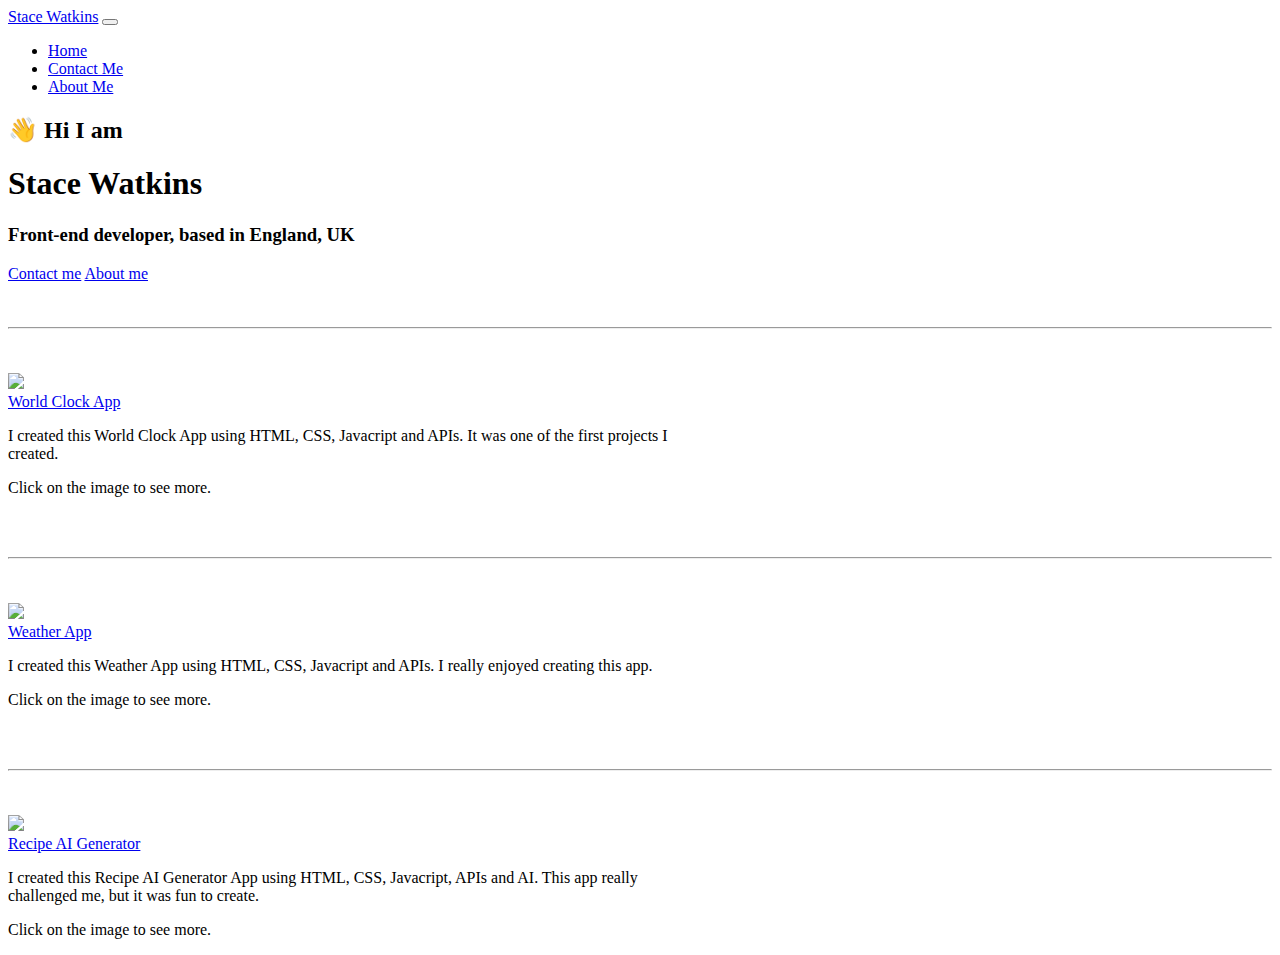
==== index.html @ 4a435219 "added index, about and css" ====
<!DOCTYPE html>
<html lang="en">
  <head>
    <meta charset="UTF-8" />
    <meta http-equiv="X-UA-Compatible" content="IE=edge" />
    <meta name="viewport" content="width=device-width, initial-scale=1.0" />
    <title>Stace Watkins</title>
    <script src="https://cdn.jsdelivr.net/npm/jquery@3.5.1/dist/jquery.slim.min.js" integrity="sha384-DfXdz2htPH0lsSSs5nCTpuj/zy4C+OGpamoFVy38MVBnE+IbbVYUew+OrCXaRkfj" crossorigin="anonymous"></script>
    <script src="https://cdn.jsdelivr.net/npm/bootstrap@4.6.2/dist/js/bootstrap.bundle.min.js" integrity="sha384-Fy6S3B9q64WdZWQUiU+q4/2Lc9npb8tCaSX9FK7E8HnRr0Jz8D6OP9dO5Vg3Q9ct" crossorigin="anonymous"></script>
    <link rel="stylesheet" href="https://cdn.jsdelivr.net/npm/bootstrap@4.6.2/dist/css/bootstrap.min.css" integrity="sha384-xOolHFLEh07PJGoPkLv1IbcEPTNtaed2xpHsD9ESMhqIYd0nLMwNLD69Npy4HI+N" crossorigin="anonymous">
    <link rel="stylesheet" href="style.css" />
  </head>

  <body>
    <nav class="navbar navbar-expand-lg navbar-light bg-light">
      <a class="navbar-brand" href="#">Stace Watkins</a>
      <button
        class="navbar-toggler"
        type="button"
        data-toggle="collapse"
        data-target="#navbarNav"
        aria-controls="navbarNav"
        aria-expanded="false"
        aria-label="Toggle navigation"
      >
        <span class="navbar-toggler-icon"></span>
      </button>
      <div class="collapse navbar-collapse" id="navbarNav">
        <ul class="navbar-nav">
          <li class="nav-item active">
            <a class="nav-link" href="index.html" >Home</a>
          </li>
          <li class="nav-item">
            <a class="nav-link" href="about.html#contact">Contact Me</a>
          </li>
          <li class="nav-item">
            <a class="nav-link" href="about.html">About Me</a>
          </li>
        </ul>
      </div>
    </nav>
    <h2>👋 Hi I am</h2>
    <h1>Stace Watkins</h1>
    <h3>Front-end developer, based in England, UK</h3>
    <div class="navigation-links">
      <a href="about.html#contact" class="contact-link">Contact me</a>
      <a href="about.html" class="about-link">About me</a>
    </div>
    <br />
    <br />
    <hr />
    <br />
    <br />
    <div class="card mx-auto border-0" style="max-width: 700px">
      <div class="row">
        <div class="col-6">
          <a href="https://world-clock-sw.netlify.app/" target="_blank"> <img
            class="pic"
            src="https://s3.amazonaws.com/shecodesio-production/uploads/files/000/147/769/original/Screenshot_2024-10-17_152639.png?1729175556"
            width="300"> </a>
        </div>
        <div class="col-6">
          <div class="card-body">
            <a href="https://world-clock-sw.netlify.app/" target="_blank" class="card-title">World Clock App</a>
            <p class="card-text mt-4 bg-light">
              I created this World Clock App using HTML, CSS, Javacript and
              APIs. It was one of the first projects I created.
            </p>
          </div>
          <p class="card-text bg-transparent"> Click on the image to see more.</p>
         </div>
          </div>
        </div>
      </div>
    </div>

    <br />
    <br />
    <hr />
    <br />
    <br />
    <div class="card mx-auto border-0" style="max-width: 700px">
      <div class="row">
        <div class="col-6">
          <a href="https://weather-app-sw.netlify.app/" target="_blank">
          <img
            class="pic"
            src="https://s3.amazonaws.com/shecodesio-production/uploads/files/000/147/768/original/Screenshot_2024-10-17_152538.png?1729175549"
            width="300"> </a>
        </div>
        <div class="col-6">
          <div class="card-body">
            <a href="https://weather-app-sw.netlify.app/" target="_blank" class="card-title">Weather App</a>
            <p class="card-text mt-4 bg-light">
              I created this Weather App using HTML, CSS, Javacript and APIs. I
              really enjoyed creating this app.
            </p>
          </div>
          <p class="card-text bg-transparent"> Click on the image to see more.</p>
         </div>
          </div>
        </div>
      </div>
    </div>

    <br />
    <br />
    <hr />
    <br />
    <br />
    <div class="card mx-auto border-0" style="max-width: 700px">
      <div class="row">
        <div class="col-6">
          <a href="https://sw-ai-recipes.netlify.app/" target="_blank">
          <img
            class="pic"
            src="https://s3.amazonaws.com/shecodesio-production/uploads/files/000/147/767/original/Recipe_AI_Generator.png?1729175538"
            width="300"
          > </a>
        </div>
        <div class="col-6">
          <div class="card-body">
            <a href="https://sw-ai-recipes.netlify.app/" target="_blank" class="card-title">Recipe AI Generator</a>
            <p class="card-text mt-4 bg-light">
              I created this Recipe AI Generator App using HTML, CSS, Javacript,
              APIs and AI. This app really challenged me, but it was fun to
              create.
            </p>
          </div>
           <p class="card-text bg-transparent"> Click on the image to see more.</p>
          </div>
        </div>
      </div>
    </div>
  </body>
</html>
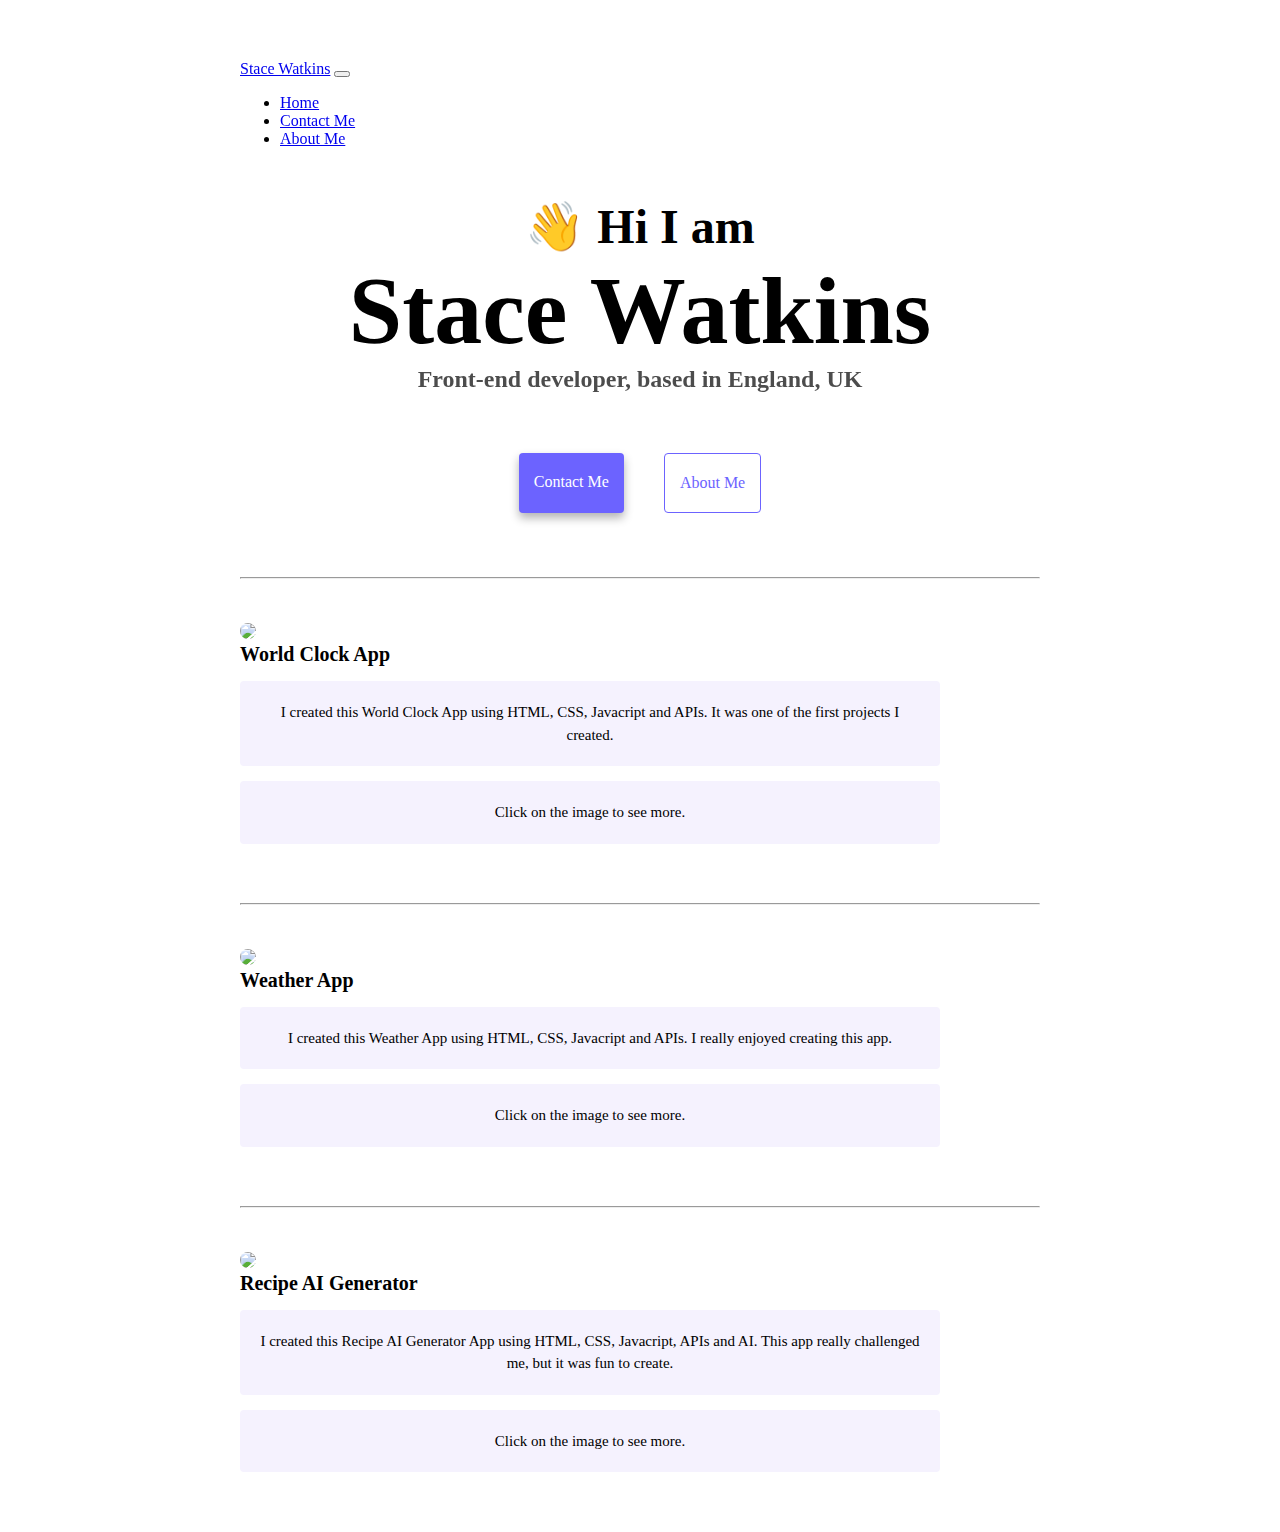
==== commit 752d67f5: "changes" ====
--- a/index.html
+++ b/index.html
@@ -8,7 +8,7 @@
     <script src="https://cdn.jsdelivr.net/npm/jquery@3.5.1/dist/jquery.slim.min.js" integrity="sha384-DfXdz2htPH0lsSSs5nCTpuj/zy4C+OGpamoFVy38MVBnE+IbbVYUew+OrCXaRkfj" crossorigin="anonymous"></script>
     <script src="https://cdn.jsdelivr.net/npm/bootstrap@4.6.2/dist/js/bootstrap.bundle.min.js" integrity="sha384-Fy6S3B9q64WdZWQUiU+q4/2Lc9npb8tCaSX9FK7E8HnRr0Jz8D6OP9dO5Vg3Q9ct" crossorigin="anonymous"></script>
     <link rel="stylesheet" href="https://cdn.jsdelivr.net/npm/bootstrap@4.6.2/dist/css/bootstrap.min.css" integrity="sha384-xOolHFLEh07PJGoPkLv1IbcEPTNtaed2xpHsD9ESMhqIYd0nLMwNLD69Npy4HI+N" crossorigin="anonymous">
-    <link rel="stylesheet" href="style.css" />
+    <link rel="stylesheet" href="/style/style.css" />
   </head>
 
   <body>
--- a/style/style.css
+++ b/style/style.css
@@ -0,0 +1,137 @@
+:root {
+    --primary-color: #6c63ff;
+    --secondary-color: #f5f2fe;
+    --box-shadow: 0 5px 10px rgba(0, 0, 0, 0.3);
+    --align-middle: center;
+}
+
+body {
+    margin: 60px auto;
+    max-width: 800px;
+}
+
+h1,
+h2,
+h3 {
+    text-align: var(--align-middle);
+
+    margin: 0;
+}
+
+h1 {
+    font-size: 96px;
+    text-align: var(--align-middle);
+}
+
+h2 {
+    font-size: 48px;
+    text-align: var(--align-middle);
+}
+
+h3 {
+    font-size: 24px;
+    opacity: 0.7;
+}
+
+p {
+    background: var(--secondary-color);
+    padding: 20px;
+    border-radius: 4px;
+    font-size: 18px;
+    line-height: 1.5;
+    text-align: var(--align-middle);
+}
+
+.navbar {
+    position: sticky;
+    top: 0;
+    margin-bottom: 50px;
+}
+
+.navigation-links {
+    display: flex;
+    margin-top: 40px;
+    justify-content: center;
+}
+
+.navigation-links a {
+    margin: 20px;
+    border-radius: 4px;
+    padding: 20px 15px;
+    text-decoration: none;
+    text-transform: capitalize;
+}
+
+.contact-link {
+    background: var(--primary-color);
+    box-shadow: var(--box-shadow);
+    color: white;
+}
+
+.about-link {
+    color: var(--primary-color);
+    border: 1px solid var(--primary-color);
+}
+
+.homepage-link {
+    color: var(--primary-color);
+    text-align: center;
+    display: block;
+}
+
+.about-paragraphs {
+    display: flex;
+    margin: 30px 0;
+}
+
+.about-paragraphs p {
+    margin: 10px;
+}
+
+.email-link {
+    display: flex;
+    justify-content: center;
+    color: var(--primary-color);
+    font-size: 28px;
+    text-decoration: none;
+}
+
+.email-link:hover {
+    text-decoration: underline;
+}
+
+.card-title {
+    text-decoration: none;
+    font-size: 20px;
+    color: black;
+    cursor: pointer;
+    font-weight: bold;
+}
+
+.pic {
+    border-radius: 8px;
+    cursor: pointer;
+    transition: ease-in-out all 0.3s;
+}
+
+.pic:hover {
+    scale: 1.5;
+}
+
+.card-text {
+    font-size: 15px;
+}
+
+.image {
+    max-width: 250px;
+    margin: auto 0;
+    padding: 10px;
+    margin-bottom: 50px;
+    margin-top: 50px;
+    transition: ease-in-out all 0.3s;
+}
+
+.image:hover {
+    scale: 1.5;
+    cursor: pointer;
+}
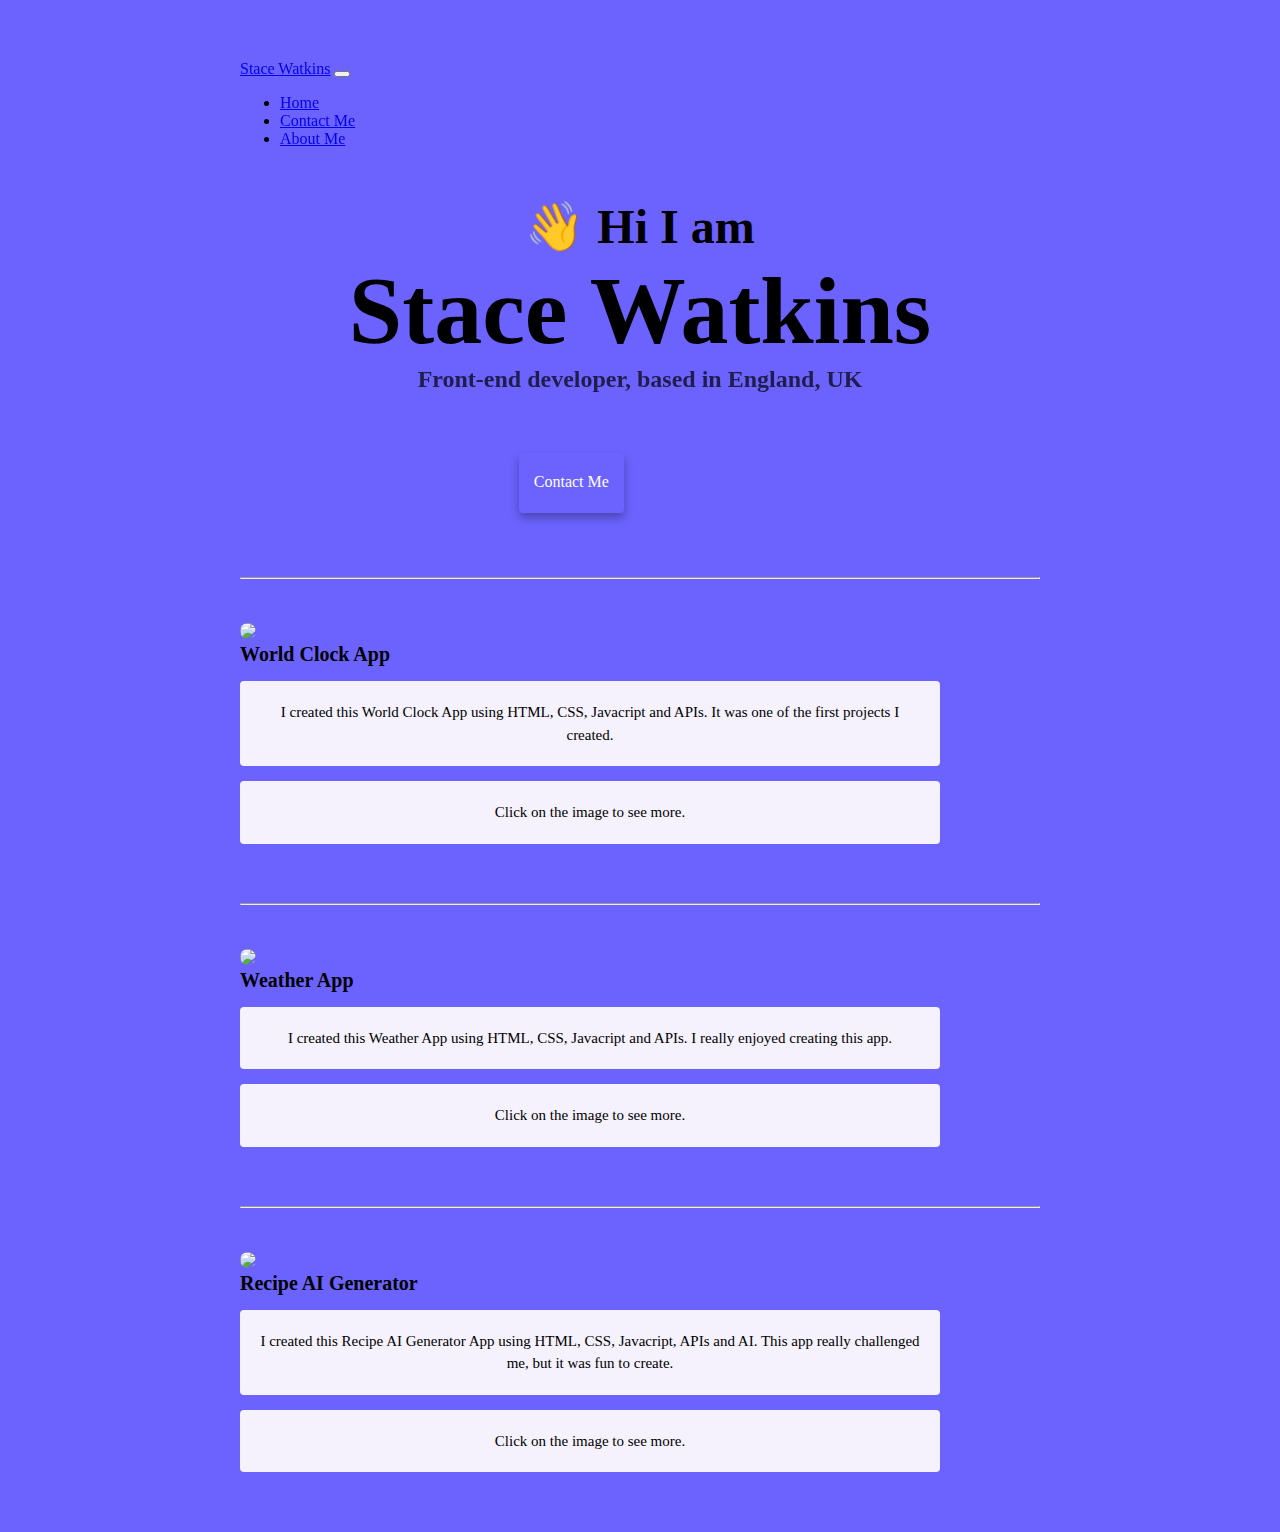
==== commit bac5c5f8: "changes" ====
--- a/index.html
+++ b/index.html
@@ -1,14 +1,12 @@
 <!DOCTYPE html>
 <html lang="en">
   <head>
-    <meta charset="UTF-8" />
-    <meta http-equiv="X-UA-Compatible" content="IE=edge" />
-    <meta name="viewport" content="width=device-width, initial-scale=1.0" />
-    <title>Stace Watkins</title>
-    <script src="https://cdn.jsdelivr.net/npm/jquery@3.5.1/dist/jquery.slim.min.js" integrity="sha384-DfXdz2htPH0lsSSs5nCTpuj/zy4C+OGpamoFVy38MVBnE+IbbVYUew+OrCXaRkfj" crossorigin="anonymous"></script>
+        <meta charset="UTF-8">
+    <meta name="viewport" content="width=device-width, initial-scale=1.0">
+    <title>Stace Watkins - Portfolio</title>
     <script src="https://cdn.jsdelivr.net/npm/bootstrap@4.6.2/dist/js/bootstrap.bundle.min.js" integrity="sha384-Fy6S3B9q64WdZWQUiU+q4/2Lc9npb8tCaSX9FK7E8HnRr0Jz8D6OP9dO5Vg3Q9ct" crossorigin="anonymous"></script>
     <link rel="stylesheet" href="https://cdn.jsdelivr.net/npm/bootstrap@4.6.2/dist/css/bootstrap.min.css" integrity="sha384-xOolHFLEh07PJGoPkLv1IbcEPTNtaed2xpHsD9ESMhqIYd0nLMwNLD69Npy4HI+N" crossorigin="anonymous">
-    <link rel="stylesheet" href="/style/style.css" />
+    <link rel="stylesheet" href="style/style.css" />
   </head>
 
   <body>
--- a/style/style.css
+++ b/style/style.css
@@ -8,6 +8,7 @@
 body {
     margin: 60px auto;
     max-width: 800px;
+    background-color: #6c63ff;
 }
 
 h1,
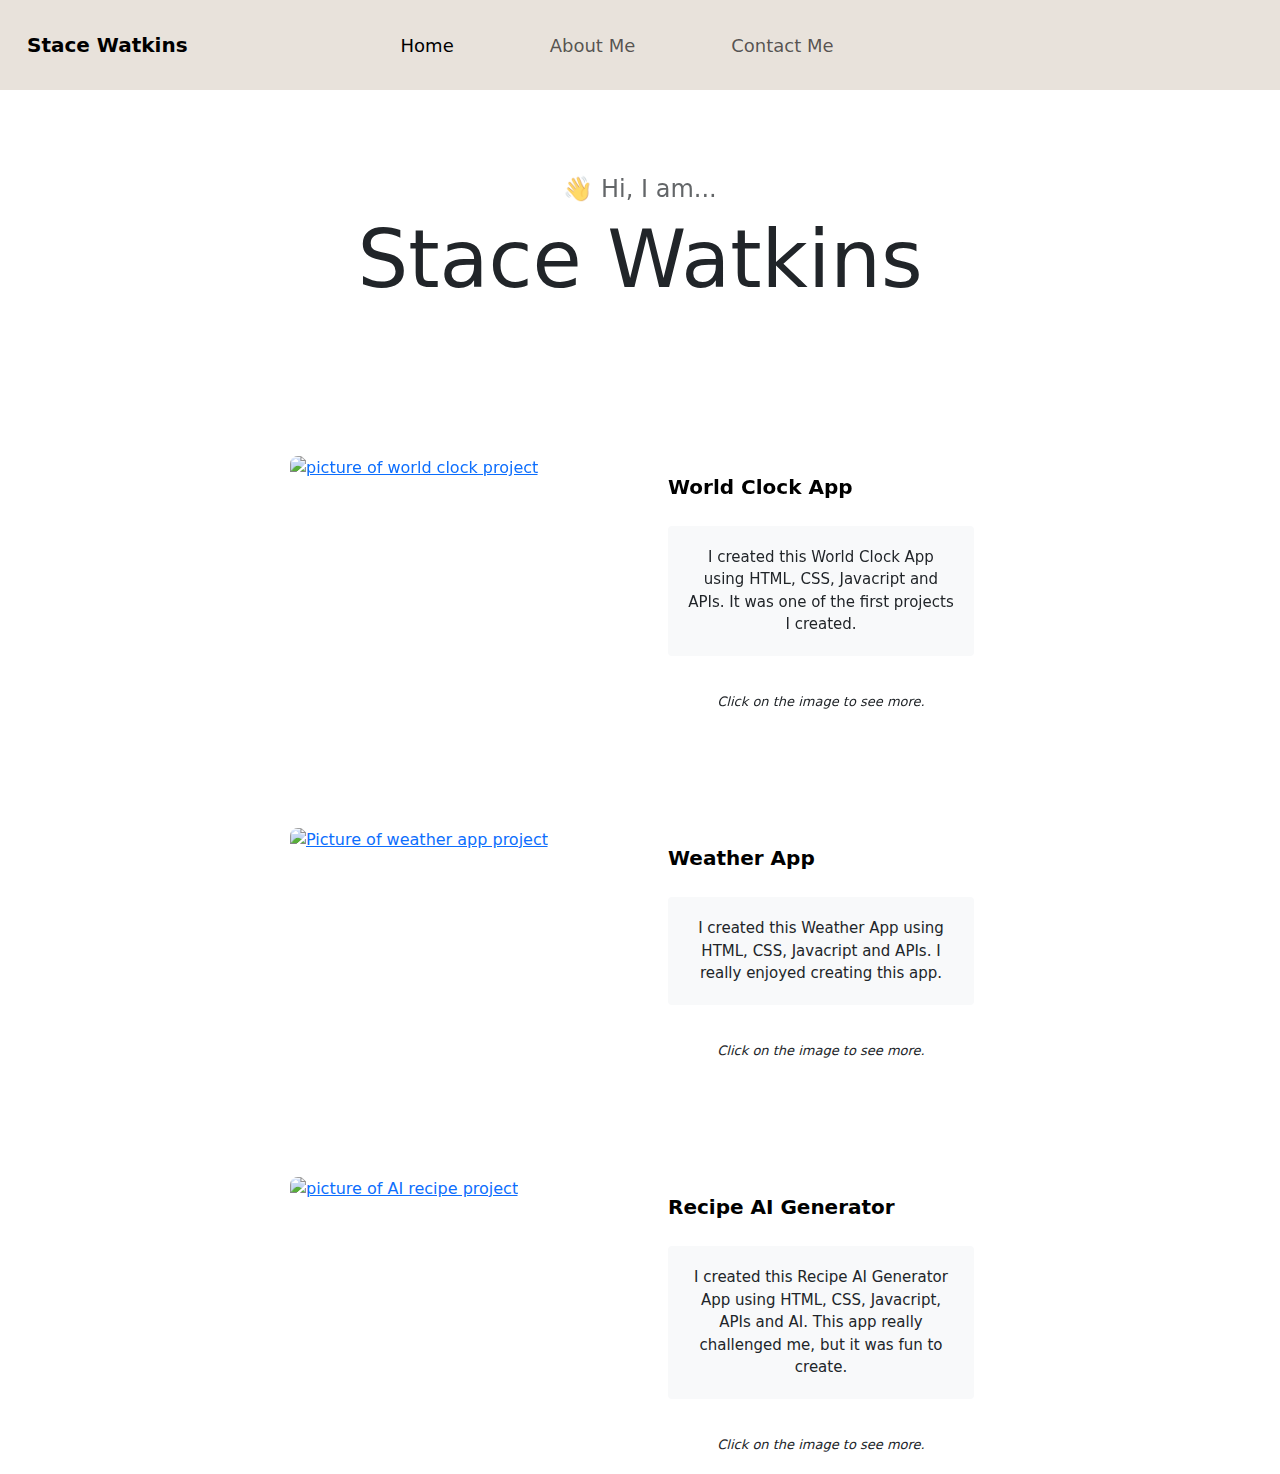
==== commit 4c78d517: "cahnged to index" ====
--- a/index.html
+++ b/index.html
@@ -1,61 +1,73 @@
 <!DOCTYPE html>
 <html lang="en">
-  <head>
-        <meta charset="UTF-8">
-    <meta name="viewport" content="width=device-width, initial-scale=1.0">
-    <title>Stace Watkins - Portfolio</title>
-    <script src="https://cdn.jsdelivr.net/npm/bootstrap@4.6.2/dist/js/bootstrap.bundle.min.js" integrity="sha384-Fy6S3B9q64WdZWQUiU+q4/2Lc9npb8tCaSX9FK7E8HnRr0Jz8D6OP9dO5Vg3Q9ct" crossorigin="anonymous"></script>
-    <link rel="stylesheet" href="https://cdn.jsdelivr.net/npm/bootstrap@4.6.2/dist/css/bootstrap.min.css" integrity="sha384-xOolHFLEh07PJGoPkLv1IbcEPTNtaed2xpHsD9ESMhqIYd0nLMwNLD69Npy4HI+N" crossorigin="anonymous">
-    <link rel="stylesheet" href="style/style.css" />
-  </head>
+    <head>
+        <meta charset="UTF-8" />
+        <meta name="viewport" content="width=device-width, initial-scale=1.0" />
+        <meta name="description" content="homepage portfolio"/>
+        <link
+            href="https://cdn.jsdelivr.net/npm/bootstrap@5.3.3/dist/css/bootstrap.min.css"
+            rel="stylesheet"
+            integrity="sha384-QWTKZyjpPEjISv5WaRU9OFeRpok6YctnYmDr5pNlyT2bRjXh0JMhjY6hW+ALEwIH"
+            crossorigin="anonymous"
+        />
+        <script
+            src="https://cdn.jsdelivr.net/npm/bootstrap@5.3.3/dist/js/bootstrap.bundle.min.js"
+            integrity="sha384-YvpcrYf0tY3lHB60NNkmXc5s9fDVZLESaAA55NDzOxhy9GkcIdslK1eN7N6jIeHz"
+            crossorigin="anonymous"
+        ></script>
+        <link rel="stylesheet" href="style/style.css" />
+        <title>Stace Watkins - Portfolio</title>
+    </head>
+    <body>
+        <!--nav bar-->
 
-  <body>
-    <nav class="navbar navbar-expand-lg navbar-light bg-light">
-      <a class="navbar-brand" href="#">Stace Watkins</a>
-      <button
-        class="navbar-toggler"
-        type="button"
-        data-toggle="collapse"
-        data-target="#navbarNav"
-        aria-controls="navbarNav"
-        aria-expanded="false"
-        aria-label="Toggle navigation"
-      >
-        <span class="navbar-toggler-icon"></span>
-      </button>
-      <div class="collapse navbar-collapse" id="navbarNav">
-        <ul class="navbar-nav">
-          <li class="nav-item active">
-            <a class="nav-link" href="index.html" >Home</a>
-          </li>
-          <li class="nav-item">
-            <a class="nav-link" href="about.html#contact">Contact Me</a>
-          </li>
-          <li class="nav-item">
-            <a class="nav-link" href="about.html">About Me</a>
-          </li>
-        </ul>
-      </div>
-    </nav>
-    <h2>👋 Hi I am</h2>
-    <h1>Stace Watkins</h1>
-    <h3>Front-end developer, based in England, UK</h3>
-    <div class="navigation-links">
-      <a href="about.html#contact" class="contact-link">Contact me</a>
-      <a href="about.html" class="about-link">About me</a>
-    </div>
-    <br />
-    <br />
-    <hr />
-    <br />
-    <br />
-    <div class="card mx-auto border-0" style="max-width: 700px">
+        <nav class="navbar navbar-expand-lg">
+            <div class="container-fluid">
+                <a class="navbar-brand" href="index.html">Stace Watkins</a>
+                <button
+                    class="navbar-toggler"
+                    type="button"
+                    data-bs-toggle="collapse"
+                    data-bs-target="#navbarNavAltMarkup"
+                    aria-controls="navbarNavAltMarkup"
+                    aria-expanded="false"
+                    aria-label="Toggle navigation"
+                >
+                    <span class="navbar-toggler-icon"></span>
+                </button>
+                <div class="collapse navbar-collapse" id="navbarNavAltMarkup">
+                    <div class="navbar-nav">
+                        <a
+                            class="nav-link active"
+                            aria-current="page"
+                            href="index.html"
+                            >Home</a
+                        >
+                        <a class="nav-link" href="aboutme.html">About Me</a>
+                        <a class="nav-link" href="aboutme.html#contact"
+                            >Contact Me</a
+                        >
+                    </div>
+                </div>
+            </div>
+        </nav>
+
+        <div class="intro">
+        <h2>👋 Hi, I am...</h2>
+
+        <h1>Stace Watkins</h1>
+        </div>
+
+<div class="container-box">
+         <div class="card mx-auto border-0" style="max-width: 700px">
+            <br/>
+            <br/>
       <div class="row">
         <div class="col-6">
           <a href="https://world-clock-sw.netlify.app/" target="_blank"> <img
             class="pic"
             src="https://s3.amazonaws.com/shecodesio-production/uploads/files/000/147/769/original/Screenshot_2024-10-17_152639.png?1729175556"
-            width="300"> </a>
+            width="300" alt="picture of world clock project" title="World Clock Project by Stace Watkins"> </a>
         </div>
         <div class="col-6">
           <div class="card-body">
@@ -65,26 +77,26 @@
               APIs. It was one of the first projects I created.
             </p>
           </div>
-          <p class="card-text bg-transparent"> Click on the image to see more.</p>
+          <p class="card-text more"> Click on the image to see more.</p>
          </div>
           </div>
         </div>
       </div>
     </div>
 
+        <br />
     <br />
     <br />
-    <hr />
     <br />
-    <br />
-    <div class="card mx-auto border-0" style="max-width: 700px">
+
+<div class="card mx-auto border-0" style="max-width: 700px">
       <div class="row">
         <div class="col-6">
           <a href="https://weather-app-sw.netlify.app/" target="_blank">
           <img
             class="pic"
             src="https://s3.amazonaws.com/shecodesio-production/uploads/files/000/147/768/original/Screenshot_2024-10-17_152538.png?1729175549"
-            width="300"> </a>
+            width="300" alt="Picture of weather app project" title="Weather App Project by Stace Watkins"> </a>
         </div>
         <div class="col-6">
           <div class="card-body">
@@ -94,7 +106,7 @@
               really enjoyed creating this app.
             </p>
           </div>
-          <p class="card-text bg-transparent"> Click on the image to see more.</p>
+          <p class="card-text more"> Click on the image to see more.</p>
          </div>
           </div>
         </div>
@@ -103,7 +115,6 @@
 
     <br />
     <br />
-    <hr />
     <br />
     <br />
     <div class="card mx-auto border-0" style="max-width: 700px">
@@ -113,7 +124,7 @@
           <img
             class="pic"
             src="https://s3.amazonaws.com/shecodesio-production/uploads/files/000/147/767/original/Recipe_AI_Generator.png?1729175538"
-            width="300"
+            width="300" alt="picture of AI recipe project" title="Recipe AI Generator App Project by Stace Watkins"
           > </a>
         </div>
         <div class="col-6">
@@ -125,10 +136,11 @@
               create.
             </p>
           </div>
-           <p class="card-text bg-transparent"> Click on the image to see more.</p>
+           <p class="card-text more"> Click on the image to see more.</p>
           </div>
         </div>
       </div>
     </div>
-  </body>
+</div>
+    </body>
 </html>
--- a/style/style.css
+++ b/style/style.css
@@ -1,41 +1,54 @@
 :root {
-    --primary-color: #6c63ff;
-    --secondary-color: #f5f2fe;
     --box-shadow: 0 5px 10px rgba(0, 0, 0, 0.3);
     --align-middle: center;
+    --primary-color: rgb(232, 226, 219);
+}
+
+@media (max-width: 600px) {
+    .pic {
+        display: none;
+    }
+
+    h1 {
+        font-size: small;
+    }
+
+    h2 {
+        font-size: 20px;
+    }
+
+    .container-box {
+        display: block;
+        margin: auto 0;
+    }
+
+    .about-paragraphs {
+        margin: 10px;
+    }
 }
 
 body {
-    margin: 60px auto;
-    max-width: 800px;
-    background-color: #6c63ff;
-}
-
-h1,
-h2,
-h3 {
-    text-align: var(--align-middle);
-
-    margin: 0;
+    margin: auto 0;
+    display: block;
 }
 
 h1 {
-    font-size: 96px;
+    font-size: 80px;
     text-align: var(--align-middle);
 }
 
 h2 {
-    font-size: 48px;
+    font-size: 24px;
+    opacity: 0.7;
     text-align: var(--align-middle);
 }
 
 h3 {
-    font-size: 24px;
-    opacity: 0.7;
+    font-size: 30px;
+    text-align: center;
 }
 
 p {
-    background: var(--secondary-color);
     padding: 20px;
     border-radius: 4px;
     font-size: 18px;
@@ -44,15 +57,31 @@
 }
 
 .navbar {
-    position: sticky;
+    position: fixed;
     top: 0;
-    margin-bottom: 50px;
+    width: 100%;
+    height: 10%;
+    background-color: var(--primary-color);
+}
+
+.nav-link {
+    margin: 15px 40px;
+    font-size: 18px;
+}
+
+.nav-link:hover {
+    font-weight: bold;
+}
+
+.navbar-brand {
+    padding: 15px;
+    margin-right: 150px;
+    font-weight: bold;
 }
 
 .navigation-links {
     display: flex;
     margin-top: 40px;
-    justify-content: center;
 }
 
 .navigation-links a {
@@ -60,7 +89,15 @@
     border-radius: 4px;
     padding: 20px 15px;
     text-decoration: none;
-    text-transform: capitalize;
+}
+
+.collapse {
+    background-color: var(--primary-color);
+}
+
+.intro {
+    margin-top: 175px;
+    margin-bottom: 100px;
 }
 
 .contact-link {
@@ -74,26 +111,21 @@
     border: 1px solid var(--primary-color);
 }
 
-.homepage-link {
-    color: var(--primary-color);
-    text-align: center;
-    display: block;
-}
-
 .about-paragraphs {
     display: flex;
-    margin: 30px 0;
+    margin: 30px 200px;
 }
 
 .about-paragraphs p {
     margin: 10px;
+    opacity: 0.85;
 }
 
 .email-link {
     display: flex;
     justify-content: center;
     color: var(--primary-color);
-    font-size: 28px;
+    font-size: 20px;
     text-decoration: none;
 }
 
@@ -107,6 +139,10 @@
     color: black;
     cursor: pointer;
     font-weight: bold;
+}
+
+.container {
+    max-width: 50%;
 }
 
 .pic {
@@ -123,9 +159,18 @@
     font-size: 15px;
 }
 
+.more {
+    font-style: italic;
+    font-size: 13px;
+}
+
+.card {
+    background-color: rgba(240, 248, 255, 0);
+}
+
 .image {
-    max-width: 250px;
-    margin: auto 0;
+    width: 250px;
+    height: 225px;
     padding: 10px;
     margin-bottom: 50px;
     margin-top: 50px;
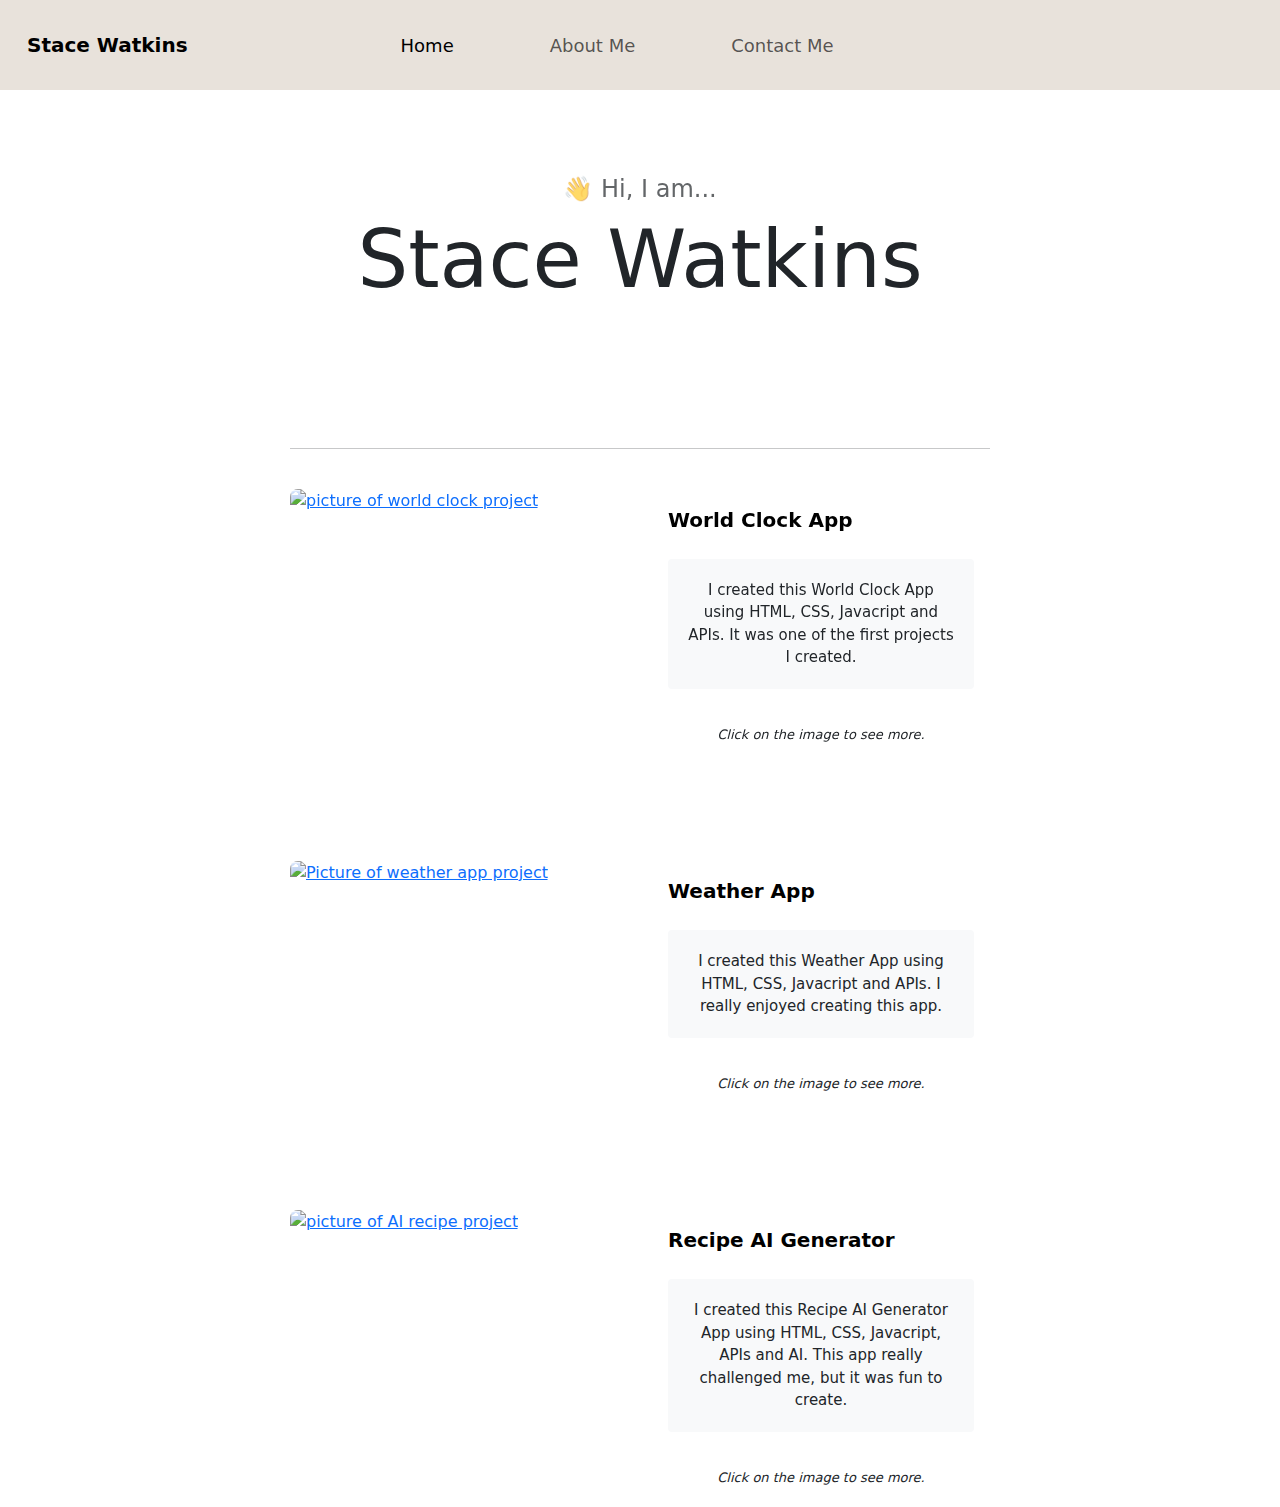
==== commit 8659e081: "updated" ====
--- a/index.html
+++ b/index.html
@@ -61,6 +61,7 @@
 <div class="container-box">
          <div class="card mx-auto border-0" style="max-width: 700px">
             <br/>
+            <hr/>
             <br/>
       <div class="row">
         <div class="col-6">
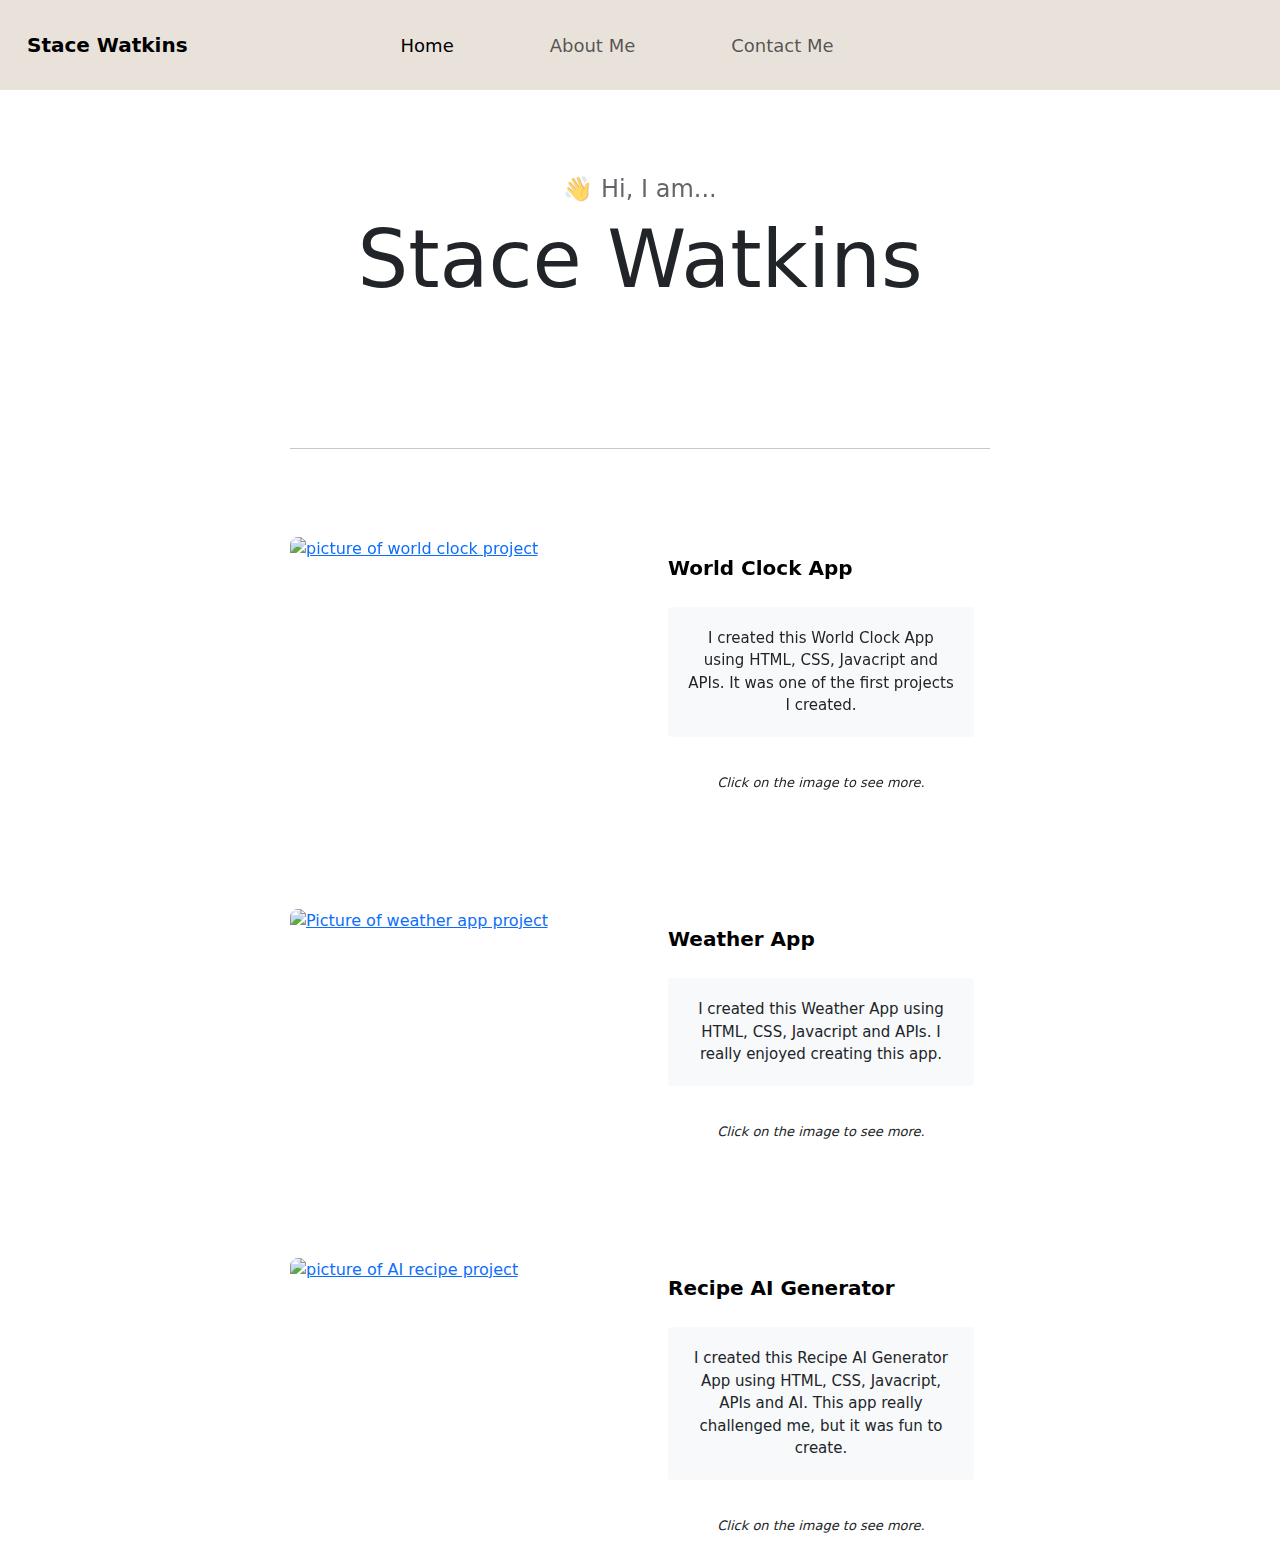
==== commit fdf6464e: "changes" ====
--- a/index.html
+++ b/index.html
@@ -62,6 +62,8 @@
          <div class="card mx-auto border-0" style="max-width: 700px">
             <br/>
             <hr/>
+            <br/>
+            <br/>
             <br/>
       <div class="row">
         <div class="col-6">
--- a/style/style.css
+++ b/style/style.css
@@ -17,9 +17,8 @@
         font-size: 20px;
     }
 
-    .container-box {
-        display: block;
-        margin: auto 0;
+    .box {
+        text-align: center;
     }
 
     .about-paragraphs {
